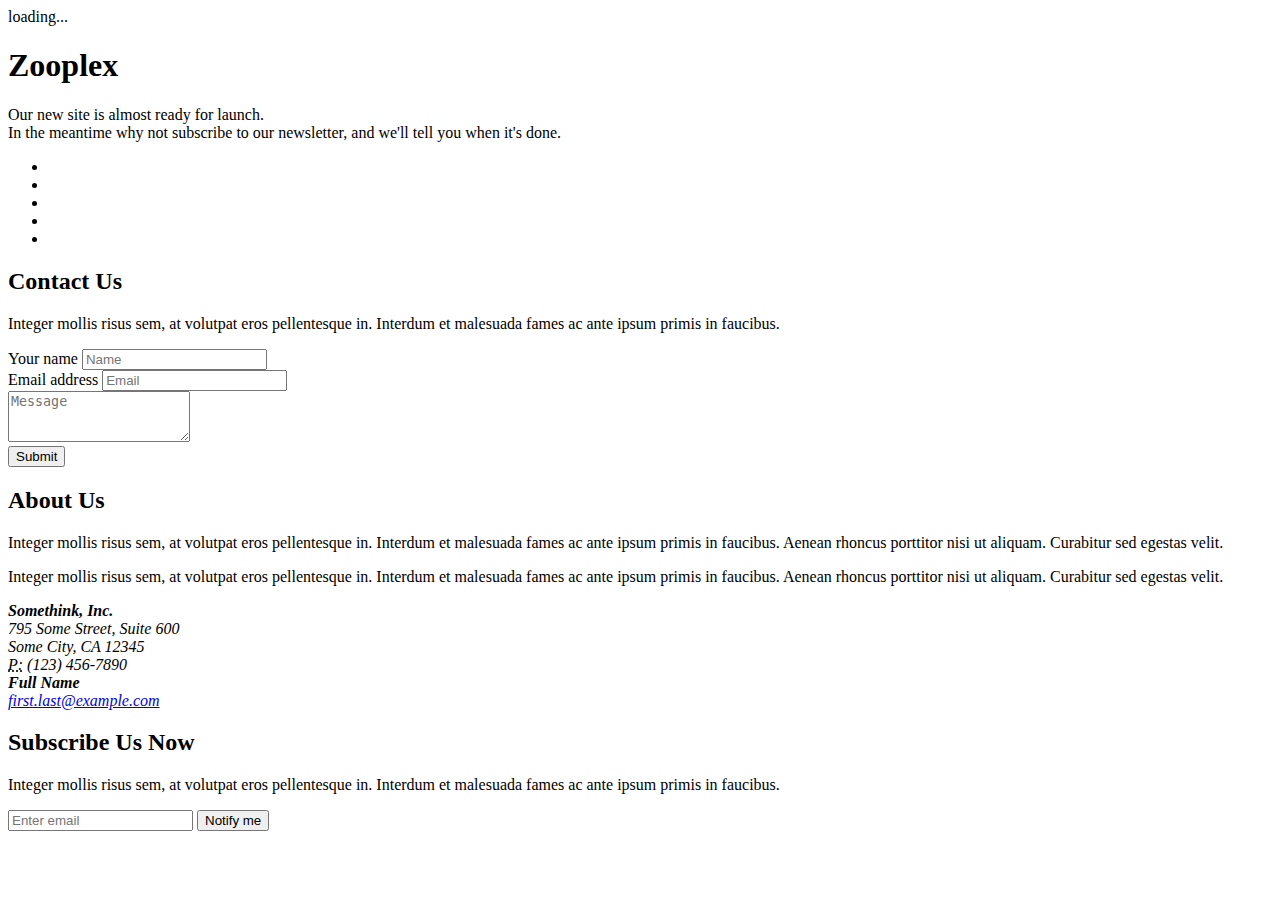
==== test.html @ eef7b9b7 "Create test.html" ====
<!DOCTYPE html>
<html lang="en">
<head>
    <meta charset="UTF-8">
    <meta name="viewport" content="width=device-width, initial-scale=1.0">
    <meta name="description" content="">
    <meta name="author" content="">

    <title>Zooplex - Coming Soon Template</title>

	<!-- Google Fonts -->
	<link href='http://fonts.googleapis.com/css?family=Lily+Script+One' rel='stylesheet' type='text/css'>
	<link href='http://fonts.googleapis.com/css?family=Roboto+Slab:400,700' rel='stylesheet' type='text/css'>

    <!-- CSS -->
    <!-- Bootstrap core CSS -->
    <link href="assets/css/bootstrap.min.css" rel="stylesheet" media="screen">
    <!-- Font Awesome CSS -->
    <link href="assets/css/font-awesome.min.css" rel="stylesheet" media="screen">
    <!-- Animate css -->
    <link href="assets/css/animate.css" rel="stylesheet" media="screen">
    <!-- Custom styles CSS -->
    <link href="assets/css/style.css" rel="stylesheet" media="screen">   
</head>
<body>

	<!-- Preloader -->
	<div id="preloader">
	    <div id="status">
	    	<div class="status-mes">loading...</div>
	    </div>
	</div>

	<div class="layout">
		<div class="container">
			<div class="main">
				<div class="overlay">

					<div class="title">
						<h1>Zooplex</h1>
					</div>

					<div class="slogan">
						Our new site is almost ready for launch.<br/>
						In the meantime why not subscribe to our newsletter, and we'll tell you when it's done.
					</div>

					<div class="more-links">
						<a href="#" data-modal="about" data-toggle="tooltip" data-placement="top" title="About Us"><i class="fa fa-info"></i></a>
						<a href="#" data-modal="contact" data-toggle="contact tooltip" data-placement="top" title="Contact Us"><i class="fa fa-envelope-o"></i></a>
						<a href="#" data-modal="subscribe" data-toggle="tooltip" data-placement="top" title="Subscribe Us Now"><i class="fa fa-rss"></i></a>
					</div>
					
					<!-- Your date here -->
					<div class="countdown-time animated bounceIn" data-date="2015-01-01 00:00:00" data-timer="900"></div>

					<div class="social">
						<ul class="list-inline">
							<li><a href="#" data-toggle="tooltip" data-placement="top" title="Facebook"><i class="fa fa-facebook"></i></a></li>
							<li><a href="#" data-toggle="tooltip" data-placement="top" title="Twitter"><i class="fa fa-twitter"></i></a></li>
							<li><a href="#" data-toggle="tooltip" data-placement="top" title="Linkedin"><i class="fa fa-linkedin"></i></a></li>
							<li><a href="#" data-toggle="tooltip" data-placement="top" title="Pinterest"><i class="fa fa-pinterest"></i></a></li>
							<li><a href="#" data-toggle="tooltip" data-placement="top" title="Google plus"><i class="fa fa-google-plus"></i></a></li>
						</ul>
					</div>

				</div><!-- /.overlay -->
			</div><!-- /.main -->
		</div><!-- /.container -->

		<div id="contact" class="new-modal">
			<div class="container">
				<div class="main">

					<div class="close">
						<a href="#" class="modal-close"><i class="fa fa-times"></i></a>
					</div>

					<div class="title">
						<h2>Contact Us</h2>
					</div>

					<div class="slogan">
						<p>Integer mollis risus sem, at volutpat eros pellentesque in. Interdum et malesuada fames ac ante ipsum primis in faucibus.</p>
					</div>

					<div class="forms">
						<form>
							<div class="form-group">
								<label class="sr-only" for="name">Your name</label>
								<input type="text" class="form-control" id="name" placeholder="Name" required="required">
							</div>
							<div class="form-group">
								<label class="sr-only" for="email">Email address</label>
								<input type="email" class="form-control" id="email" placeholder="Email" required="required">
							</div>
							<div class="form-group">
								<textarea class="form-control" id="message" placeholder="Message" rows="3" required="required"></textarea>
							</div>
							<button type="submit" class="btn btn-success">Submit</button>
						</form>
					</div>

				</div>
			</div>
		</div><!-- /#contact -->

		<div id="about" class="new-modal">
			<div class="container">
				<div class="main">

					<div class="close">
						<a href="#" class="modal-close"><i class="fa fa-times"></i></a>
					</div>

					<div class="title">
						<h2>About Us</h2>
					</div>

					<p>Integer mollis risus sem, at volutpat eros pellentesque in. Interdum et malesuada fames ac ante ipsum primis in faucibus. Aenean rhoncus porttitor nisi ut aliquam. Curabitur sed egestas velit.</p>
					<p>Integer mollis risus sem, at volutpat eros pellentesque in. Interdum et malesuada fames ac ante ipsum primis in faucibus. Aenean rhoncus porttitor nisi ut aliquam. Curabitur sed egestas velit.</p>	
					<div class="row">
						<div class="col-md-6">
							<address>
								<strong>Somethink, Inc.</strong><br>
								795 Some Street, Suite 600<br>
								Some City, CA 12345<br>
								<abbr title="Phone">P:</abbr> (123) 456-7890
							</address>
						</div>
						
						<div class="col-md-6">
							<address>
								<strong>Full Name</strong><br>
								<a href="mailto:#">first.last@example.com</a>
							</address>
						</div>
					</div>

				</div>
			</div>
		</div><!-- /#about -->

		<div id="subscribe" class="new-modal">
			<div class="container">
				<div class="main">

					<div class="close">
						<a href="#" class="modal-close"><i class="fa fa-times"></i></a>
					</div>

					<div class="title">
						<h2>Subscribe Us Now</h2>
					</div>

					<div class="slogan">
						<p>Integer mollis risus sem, at volutpat eros pellentesque in. Interdum et malesuada fames ac ante ipsum primis in faucibus.</p>
					</div>

					<div class="forms">
						<form>
							<div class="form-group">
								<input type="text" class="form-control" id="subscribe-email" placeholder="Enter email" required="required">
								<button class="btn btn-success" type="submit">Notify me</button> 
							</div>     	
						</form>
					</div>

				</div>
			</div>
		</div><!-- /#subscribe -->
	</div><!-- /.layout -->


   	<!-- Javascript files -->
   	<!-- jQuery -->
   	<script src="assets/js/jquery-1.11.0.min.js"></script>
   	<!-- Bootstrap JS -->
   	<script src="assets/js/bootstrap.min.js"></script> 
   	<!-- Count Down - Time Circles  -->
   	<script type="text/javascript" src="assets/js/TimeCircles.js"></script>
   	<!-- Vegas - Fullscreen Backgrounds and Slideshows -->
    <script src="assets/js/jquery.vegas.min.js"></script>
   	<!-- Custom scripts -->
   	<script type="text/javascript" src="assets/js/custom.js"></script>
</body>
</html>
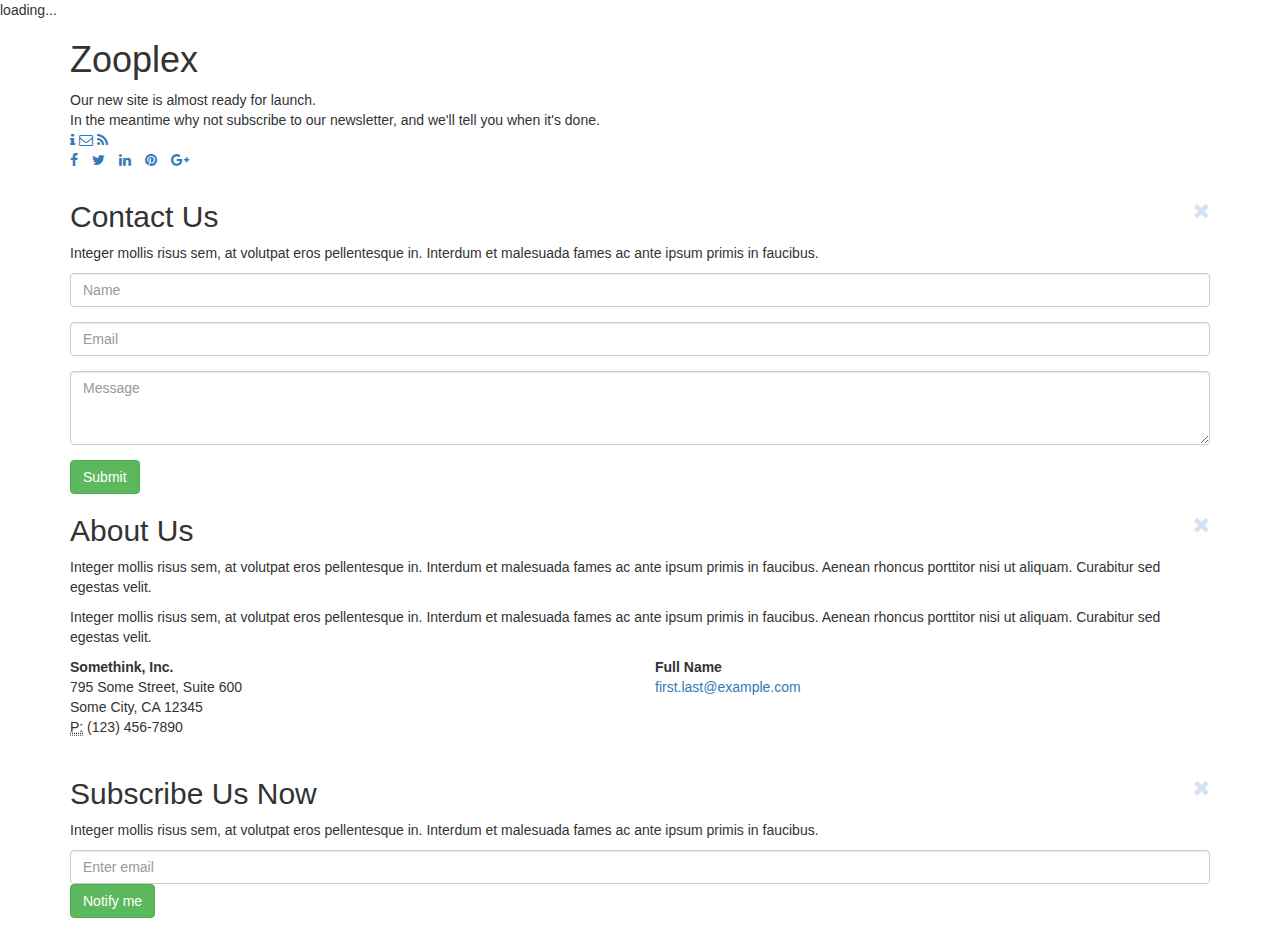
==== commit 7038f631: "Update test.html" ====
--- a/test.html
+++ b/test.html
@@ -14,9 +14,9 @@
 
     <!-- CSS -->
     <!-- Bootstrap core CSS -->
-    <link href="assets/css/bootstrap.min.css" rel="stylesheet" media="screen">
+    <link href="//netdna.bootstrapcdn.com/bootstrap/3.1.1/css/bootstrap.min.css" rel="stylesheet" media="screen">
     <!-- Font Awesome CSS -->
-    <link href="assets/css/font-awesome.min.css" rel="stylesheet" media="screen">
+    <link href="//netdna.bootstrapcdn.com/font-awesome/4.0.3/css/font-awesome.min.css" rel="stylesheet" media="screen">
     <!-- Animate css -->
     <link href="assets/css/animate.css" rel="stylesheet" media="screen">
     <!-- Custom styles CSS -->
@@ -174,9 +174,9 @@
 
    	<!-- Javascript files -->
    	<!-- jQuery -->
-   	<script src="assets/js/jquery-1.11.0.min.js"></script>
+   	<script src="//cdnjs.cloudflare.com/ajax/libs/jquery/1.11.0/jquery.min.js"></script>
    	<!-- Bootstrap JS -->
-   	<script src="assets/js/bootstrap.min.js"></script> 
+   	<script src="//netdna.bootstrapcdn.com/bootstrap/3.1.1/js/bootstrap.min.js"></script> 
    	<!-- Count Down - Time Circles  -->
    	<script type="text/javascript" src="assets/js/TimeCircles.js"></script>
    	<!-- Vegas - Fullscreen Backgrounds and Slideshows -->
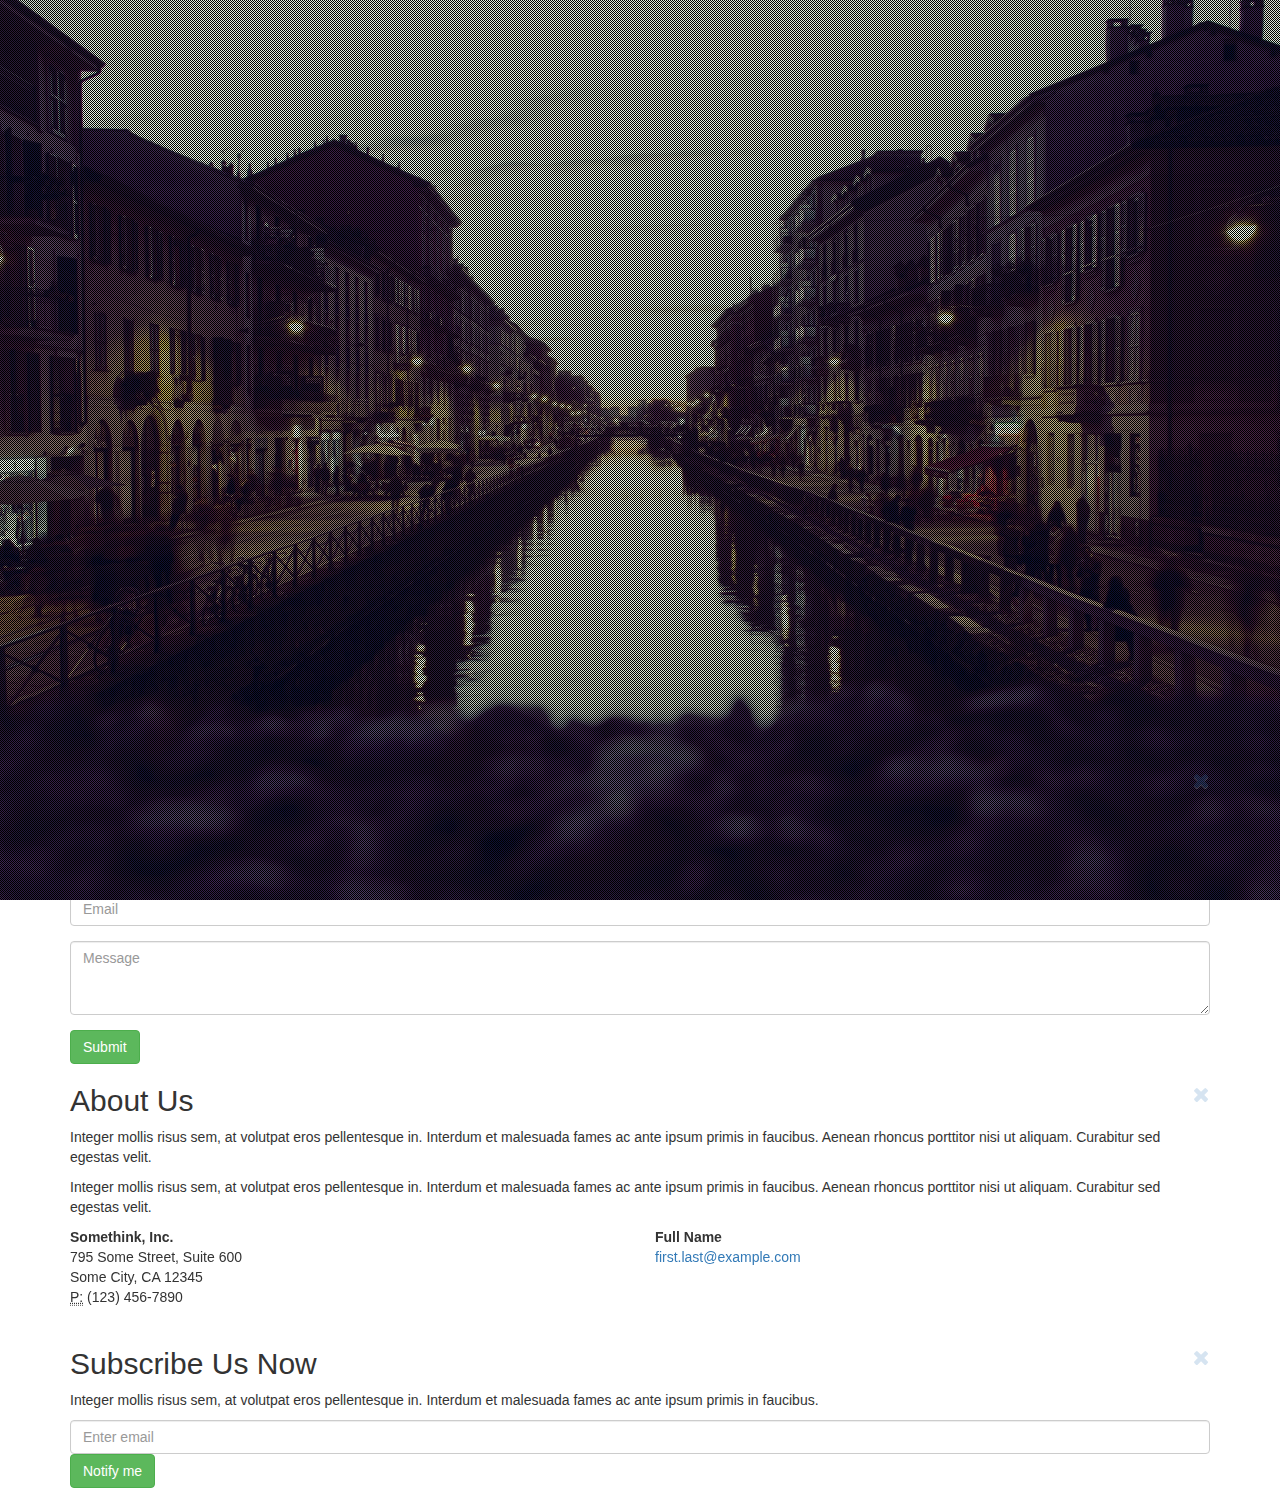
==== commit 17d32e0d: "Update test.html" ====
--- a/test.html
+++ b/test.html
@@ -6,7 +6,7 @@
     <meta name="description" content="">
     <meta name="author" content="">
 
-    <title>Zooplex - Coming Soon Template</title>
+    <title>Royal Bits - Coming Soon</title>
 
 	<!-- Google Fonts -->
 	<link href='http://fonts.googleapis.com/css?family=Lily+Script+One' rel='stylesheet' type='text/css'>
@@ -174,13 +174,13 @@
 
    	<!-- Javascript files -->
    	<!-- jQuery -->
-   	<script src="//cdnjs.cloudflare.com/ajax/libs/jquery/1.11.0/jquery.min.js"></script>
+   	<script type="text/javascript" src="//cdnjs.cloudflare.com/ajax/libs/jquery/1.11.0/jquery.min.js"></script>
    	<!-- Bootstrap JS -->
-   	<script src="//netdna.bootstrapcdn.com/bootstrap/3.1.1/js/bootstrap.min.js"></script> 
+   	<script type="text/javascript" src="//netdna.bootstrapcdn.com/bootstrap/3.1.1/js/bootstrap.min.js"></script> 
    	<!-- Count Down - Time Circles  -->
    	<script type="text/javascript" src="assets/js/TimeCircles.js"></script>
    	<!-- Vegas - Fullscreen Backgrounds and Slideshows -->
-    <script src="assets/js/jquery.vegas.min.js"></script>
+    	<script type="text/javascript" src="assets/js/jquery.vegas.min.js"></script>
    	<!-- Custom scripts -->
    	<script type="text/javascript" src="assets/js/custom.js"></script>
 </body>
--- a/assets/css/style.css
+++ b/assets/css/style.css
@@ -0,0 +1,2809 @@
+@charset "UTF-8";
+
+/*!
+Animate.css - http://daneden.me/animate
+Licensed under the MIT license
+
+Copyright (c) 2013 Daniel Eden
+
+Permission is hereby granted, free of charge, to any person obtaining a copy of this software and associated documentation files (the "Software"), to deal in the Software without restriction, including without limitation the rights to use, copy, modify, merge, publish, distribute, sublicense, and/or sell copies of the Software, and to permit persons to whom the Software is furnished to do so, subject to the following conditions:
+
+The above copyright notice and this permission notice shall be included in all copies or substantial portions of the Software.
+
+THE SOFTWARE IS PROVIDED "AS IS", WITHOUT WARRANTY OF ANY KIND, EXPRESS OR IMPLIED, INCLUDING BUT NOT LIMITED TO THE WARRANTIES OF MERCHANTABILITY, FITNESS FOR A PARTICULAR PURPOSE AND NONINFRINGEMENT. IN NO EVENT SHALL THE AUTHORS OR COPYRIGHT HOLDERS BE LIABLE FOR ANY CLAIM, DAMAGES OR OTHER LIABILITY, WHETHER IN AN ACTION OF CONTRACT, TORT OR OTHERWISE, ARISING FROM, OUT OF OR IN CONNECTION WITH THE SOFTWARE OR THE USE OR OTHER DEALINGS IN THE SOFTWARE.
+*/
+
+.animated {
+  -webkit-animation-duration: 1s;
+  animation-duration: 1s;
+  -webkit-animation-fill-mode: both;
+  animation-fill-mode: both;
+}
+
+.animated.hinge {
+  -webkit-animation-duration: 2s;
+  animation-duration: 2s;
+}
+
+@-webkit-keyframes bounce {
+  0%, 20%, 50%, 80%, 100% {
+    -webkit-transform: translateY(0);
+    transform: translateY(0);
+  }
+
+  40% {
+    -webkit-transform: translateY(-30px);
+    transform: translateY(-30px);
+  }
+
+  60% {
+    -webkit-transform: translateY(-15px);
+    transform: translateY(-15px);
+  }
+}
+
+@keyframes bounce {
+  0%, 20%, 50%, 80%, 100% {
+    -webkit-transform: translateY(0);
+    -ms-transform: translateY(0);
+    transform: translateY(0);
+  }
+
+  40% {
+    -webkit-transform: translateY(-30px);
+    -ms-transform: translateY(-30px);
+    transform: translateY(-30px);
+  }
+
+  60% {
+    -webkit-transform: translateY(-15px);
+    -ms-transform: translateY(-15px);
+    transform: translateY(-15px);
+  }
+}
+
+.bounce {
+  -webkit-animation-name: bounce;
+  animation-name: bounce;
+}
+
+@-webkit-keyframes flash {
+  0%, 50%, 100% {
+    opacity: 1;
+  }
+
+  25%, 75% {
+    opacity: 0;
+  }
+}
+
+@keyframes flash {
+  0%, 50%, 100% {
+    opacity: 1;
+  }
+
+  25%, 75% {
+    opacity: 0;
+  }
+}
+
+.flash {
+  -webkit-animation-name: flash;
+  animation-name: flash;
+}
+
+/* originally authored by Nick Pettit - https://github.com/nickpettit/glide */
+
+@-webkit-keyframes pulse {
+  0% {
+    -webkit-transform: scale(1);
+    transform: scale(1);
+  }
+
+  50% {
+    -webkit-transform: scale(1.1);
+    transform: scale(1.1);
+  }
+
+  100% {
+    -webkit-transform: scale(1);
+    transform: scale(1);
+  }
+}
+
+@keyframes pulse {
+  0% {
+    -webkit-transform: scale(1);
+    -ms-transform: scale(1);
+    transform: scale(1);
+  }
+
+  50% {
+    -webkit-transform: scale(1.1);
+    -ms-transform: scale(1.1);
+    transform: scale(1.1);
+  }
+
+  100% {
+    -webkit-transform: scale(1);
+    -ms-transform: scale(1);
+    transform: scale(1);
+  }
+}
+
+.pulse {
+  -webkit-animation-name: pulse;
+  animation-name: pulse;
+}
+
+@-webkit-keyframes rubberBand {
+  0% {
+    -webkit-transform: scale(1);
+    transform: scale(1);
+  }
+
+  30% {
+    -webkit-transform: scaleX(1.25) scaleY(0.75);
+    transform: scaleX(1.25) scaleY(0.75);
+  }
+
+  40% {
+    -webkit-transform: scaleX(0.75) scaleY(1.25);
+    transform: scaleX(0.75) scaleY(1.25);
+  }
+
+  60% {
+    -webkit-transform: scaleX(1.15) scaleY(0.85);
+    transform: scaleX(1.15) scaleY(0.85);
+  }
+
+  100% {
+    -webkit-transform: scale(1);
+    transform: scale(1);
+  }
+}
+
+@keyframes rubberBand {
+  0% {
+    -webkit-transform: scale(1);
+    -ms-transform: scale(1);
+    transform: scale(1);
+  }
+
+  30% {
+    -webkit-transform: scaleX(1.25) scaleY(0.75);
+    -ms-transform: scaleX(1.25) scaleY(0.75);
+    transform: scaleX(1.25) scaleY(0.75);
+  }
+
+  40% {
+    -webkit-transform: scaleX(0.75) scaleY(1.25);
+    -ms-transform: scaleX(0.75) scaleY(1.25);
+    transform: scaleX(0.75) scaleY(1.25);
+  }
+
+  60% {
+    -webkit-transform: scaleX(1.15) scaleY(0.85);
+    -ms-transform: scaleX(1.15) scaleY(0.85);
+    transform: scaleX(1.15) scaleY(0.85);
+  }
+
+  100% {
+    -webkit-transform: scale(1);
+    -ms-transform: scale(1);
+    transform: scale(1);
+  }
+}
+
+.rubberBand {
+  -webkit-animation-name: rubberBand;
+  animation-name: rubberBand;
+}
+
+@-webkit-keyframes shake {
+  0%, 100% {
+    -webkit-transform: translateX(0);
+    transform: translateX(0);
+  }
+
+  10%, 30%, 50%, 70%, 90% {
+    -webkit-transform: translateX(-10px);
+    transform: translateX(-10px);
+  }
+
+  20%, 40%, 60%, 80% {
+    -webkit-transform: translateX(10px);
+    transform: translateX(10px);
+  }
+}
+
+@keyframes shake {
+  0%, 100% {
+    -webkit-transform: translateX(0);
+    -ms-transform: translateX(0);
+    transform: translateX(0);
+  }
+
+  10%, 30%, 50%, 70%, 90% {
+    -webkit-transform: translateX(-10px);
+    -ms-transform: translateX(-10px);
+    transform: translateX(-10px);
+  }
+
+  20%, 40%, 60%, 80% {
+    -webkit-transform: translateX(10px);
+    -ms-transform: translateX(10px);
+    transform: translateX(10px);
+  }
+}
+
+.shake {
+  -webkit-animation-name: shake;
+  animation-name: shake;
+}
+
+@-webkit-keyframes swing {
+  20% {
+    -webkit-transform: rotate(15deg);
+    transform: rotate(15deg);
+  }
+
+  40% {
+    -webkit-transform: rotate(-10deg);
+    transform: rotate(-10deg);
+  }
+
+  60% {
+    -webkit-transform: rotate(5deg);
+    transform: rotate(5deg);
+  }
+
+  80% {
+    -webkit-transform: rotate(-5deg);
+    transform: rotate(-5deg);
+  }
+
+  100% {
+    -webkit-transform: rotate(0deg);
+    transform: rotate(0deg);
+  }
+}
+
+@keyframes swing {
+  20% {
+    -webkit-transform: rotate(15deg);
+    -ms-transform: rotate(15deg);
+    transform: rotate(15deg);
+  }
+
+  40% {
+    -webkit-transform: rotate(-10deg);
+    -ms-transform: rotate(-10deg);
+    transform: rotate(-10deg);
+  }
+
+  60% {
+    -webkit-transform: rotate(5deg);
+    -ms-transform: rotate(5deg);
+    transform: rotate(5deg);
+  }
+
+  80% {
+    -webkit-transform: rotate(-5deg);
+    -ms-transform: rotate(-5deg);
+    transform: rotate(-5deg);
+  }
+
+  100% {
+    -webkit-transform: rotate(0deg);
+    -ms-transform: rotate(0deg);
+    transform: rotate(0deg);
+  }
+}
+
+.swing {
+  -webkit-transform-origin: top center;
+  -ms-transform-origin: top center;
+  transform-origin: top center;
+  -webkit-animation-name: swing;
+  animation-name: swing;
+}
+
+@-webkit-keyframes tada {
+  0% {
+    -webkit-transform: scale(1);
+    transform: scale(1);
+  }
+
+  10%, 20% {
+    -webkit-transform: scale(0.9) rotate(-3deg);
+    transform: scale(0.9) rotate(-3deg);
+  }
+
+  30%, 50%, 70%, 90% {
+    -webkit-transform: scale(1.1) rotate(3deg);
+    transform: scale(1.1) rotate(3deg);
+  }
+
+  40%, 60%, 80% {
+    -webkit-transform: scale(1.1) rotate(-3deg);
+    transform: scale(1.1) rotate(-3deg);
+  }
+
+  100% {
+    -webkit-transform: scale(1) rotate(0);
+    transform: scale(1) rotate(0);
+  }
+}
+
+@keyframes tada {
+  0% {
+    -webkit-transform: scale(1);
+    -ms-transform: scale(1);
+    transform: scale(1);
+  }
+
+  10%, 20% {
+    -webkit-transform: scale(0.9) rotate(-3deg);
+    -ms-transform: scale(0.9) rotate(-3deg);
+    transform: scale(0.9) rotate(-3deg);
+  }
+
+  30%, 50%, 70%, 90% {
+    -webkit-transform: scale(1.1) rotate(3deg);
+    -ms-transform: scale(1.1) rotate(3deg);
+    transform: scale(1.1) rotate(3deg);
+  }
+
+  40%, 60%, 80% {
+    -webkit-transform: scale(1.1) rotate(-3deg);
+    -ms-transform: scale(1.1) rotate(-3deg);
+    transform: scale(1.1) rotate(-3deg);
+  }
+
+  100% {
+    -webkit-transform: scale(1) rotate(0);
+    -ms-transform: scale(1) rotate(0);
+    transform: scale(1) rotate(0);
+  }
+}
+
+.tada {
+  -webkit-animation-name: tada;
+  animation-name: tada;
+}
+
+/* originally authored by Nick Pettit - https://github.com/nickpettit/glide */
+
+@-webkit-keyframes wobble {
+  0% {
+    -webkit-transform: translateX(0%);
+    transform: translateX(0%);
+  }
+
+  15% {
+    -webkit-transform: translateX(-25%) rotate(-5deg);
+    transform: translateX(-25%) rotate(-5deg);
+  }
+
+  30% {
+    -webkit-transform: translateX(20%) rotate(3deg);
+    transform: translateX(20%) rotate(3deg);
+  }
+
+  45% {
+    -webkit-transform: translateX(-15%) rotate(-3deg);
+    transform: translateX(-15%) rotate(-3deg);
+  }
+
+  60% {
+    -webkit-transform: translateX(10%) rotate(2deg);
+    transform: translateX(10%) rotate(2deg);
+  }
+
+  75% {
+    -webkit-transform: translateX(-5%) rotate(-1deg);
+    transform: translateX(-5%) rotate(-1deg);
+  }
+
+  100% {
+    -webkit-transform: translateX(0%);
+    transform: translateX(0%);
+  }
+}
+
+@keyframes wobble {
+  0% {
+    -webkit-transform: translateX(0%);
+    -ms-transform: translateX(0%);
+    transform: translateX(0%);
+  }
+
+  15% {
+    -webkit-transform: translateX(-25%) rotate(-5deg);
+    -ms-transform: translateX(-25%) rotate(-5deg);
+    transform: translateX(-25%) rotate(-5deg);
+  }
+
+  30% {
+    -webkit-transform: translateX(20%) rotate(3deg);
+    -ms-transform: translateX(20%) rotate(3deg);
+    transform: translateX(20%) rotate(3deg);
+  }
+
+  45% {
+    -webkit-transform: translateX(-15%) rotate(-3deg);
+    -ms-transform: translateX(-15%) rotate(-3deg);
+    transform: translateX(-15%) rotate(-3deg);
+  }
+
+  60% {
+    -webkit-transform: translateX(10%) rotate(2deg);
+    -ms-transform: translateX(10%) rotate(2deg);
+    transform: translateX(10%) rotate(2deg);
+  }
+
+  75% {
+    -webkit-transform: translateX(-5%) rotate(-1deg);
+    -ms-transform: translateX(-5%) rotate(-1deg);
+    transform: translateX(-5%) rotate(-1deg);
+  }
+
+  100% {
+    -webkit-transform: translateX(0%);
+    -ms-transform: translateX(0%);
+    transform: translateX(0%);
+  }
+}
+
+.wobble {
+  -webkit-animation-name: wobble;
+  animation-name: wobble;
+}
+
+@-webkit-keyframes bounceIn {
+  0% {
+    opacity: 0;
+    -webkit-transform: scale(.3);
+    transform: scale(.3);
+  }
+
+  50% {
+    opacity: 1;
+    -webkit-transform: scale(1.05);
+    transform: scale(1.05);
+  }
+
+  70% {
+    -webkit-transform: scale(.9);
+    transform: scale(.9);
+  }
+
+  100% {
+    opacity: 1;
+    -webkit-transform: scale(1);
+    transform: scale(1);
+  }
+}
+
+@keyframes bounceIn {
+  0% {
+    opacity: 0;
+    -webkit-transform: scale(.3);
+    -ms-transform: scale(.3);
+    transform: scale(.3);
+  }
+
+  50% {
+    opacity: 1;
+    -webkit-transform: scale(1.05);
+    -ms-transform: scale(1.05);
+    transform: scale(1.05);
+  }
+
+  70% {
+    -webkit-transform: scale(.9);
+    -ms-transform: scale(.9);
+    transform: scale(.9);
+  }
+
+  100% {
+    opacity: 1;
+    -webkit-transform: scale(1);
+    -ms-transform: scale(1);
+    transform: scale(1);
+  }
+}
+
+.bounceIn {
+  -webkit-animation-name: bounceIn;
+  animation-name: bounceIn;
+}
+
+@-webkit-keyframes bounceInDown {
+  0% {
+    opacity: 0;
+    -webkit-transform: translateY(-2000px);
+    transform: translateY(-2000px);
+  }
+
+  60% {
+    opacity: 1;
+    -webkit-transform: translateY(30px);
+    transform: translateY(30px);
+  }
+
+  80% {
+    -webkit-transform: translateY(-10px);
+    transform: translateY(-10px);
+  }
+
+  100% {
+    -webkit-transform: translateY(0);
+    transform: translateY(0);
+  }
+}
+
+@keyframes bounceInDown {
+  0% {
+    opacity: 0;
+    -webkit-transform: translateY(-2000px);
+    -ms-transform: translateY(-2000px);
+    transform: translateY(-2000px);
+  }
+
+  60% {
+    opacity: 1;
+    -webkit-transform: translateY(30px);
+    -ms-transform: translateY(30px);
+    transform: translateY(30px);
+  }
+
+  80% {
+    -webkit-transform: translateY(-10px);
+    -ms-transform: translateY(-10px);
+    transform: translateY(-10px);
+  }
+
+  100% {
+    -webkit-transform: translateY(0);
+    -ms-transform: translateY(0);
+    transform: translateY(0);
+  }
+}
+
+.bounceInDown {
+  -webkit-animation-name: bounceInDown;
+  animation-name: bounceInDown;
+}
+
+@-webkit-keyframes bounceInLeft {
+  0% {
+    opacity: 0;
+    -webkit-transform: translateX(-2000px);
+    transform: translateX(-2000px);
+  }
+
+  60% {
+    opacity: 1;
+    -webkit-transform: translateX(30px);
+    transform: translateX(30px);
+  }
+
+  80% {
+    -webkit-transform: translateX(-10px);
+    transform: translateX(-10px);
+  }
+
+  100% {
+    -webkit-transform: translateX(0);
+    transform: translateX(0);
+  }
+}
+
+@keyframes bounceInLeft {
+  0% {
+    opacity: 0;
+    -webkit-transform: translateX(-2000px);
+    -ms-transform: translateX(-2000px);
+    transform: translateX(-2000px);
+  }
+
+  60% {
+    opacity: 1;
+    -webkit-transform: translateX(30px);
+    -ms-transform: translateX(30px);
+    transform: translateX(30px);
+  }
+
+  80% {
+    -webkit-transform: translateX(-10px);
+    -ms-transform: translateX(-10px);
+    transform: translateX(-10px);
+  }
+
+  100% {
+    -webkit-transform: translateX(0);
+    -ms-transform: translateX(0);
+    transform: translateX(0);
+  }
+}
+
+.bounceInLeft {
+  -webkit-animation-name: bounceInLeft;
+  animation-name: bounceInLeft;
+}
+
+@-webkit-keyframes bounceInRight {
+  0% {
+    opacity: 0;
+    -webkit-transform: translateX(2000px);
+    transform: translateX(2000px);
+  }
+
+  60% {
+    opacity: 1;
+    -webkit-transform: translateX(-30px);
+    transform: translateX(-30px);
+  }
+
+  80% {
+    -webkit-transform: translateX(10px);
+    transform: translateX(10px);
+  }
+
+  100% {
+    -webkit-transform: translateX(0);
+    transform: translateX(0);
+  }
+}
+
+@keyframes bounceInRight {
+  0% {
+    opacity: 0;
+    -webkit-transform: translateX(2000px);
+    -ms-transform: translateX(2000px);
+    transform: translateX(2000px);
+  }
+
+  60% {
+    opacity: 1;
+    -webkit-transform: translateX(-30px);
+    -ms-transform: translateX(-30px);
+    transform: translateX(-30px);
+  }
+
+  80% {
+    -webkit-transform: translateX(10px);
+    -ms-transform: translateX(10px);
+    transform: translateX(10px);
+  }
+
+  100% {
+    -webkit-transform: translateX(0);
+    -ms-transform: translateX(0);
+    transform: translateX(0);
+  }
+}
+
+.bounceInRight {
+  -webkit-animation-name: bounceInRight;
+  animation-name: bounceInRight;
+}
+
+@-webkit-keyframes bounceInUp {
+  0% {
+    opacity: 0;
+    -webkit-transform: translateY(2000px);
+    transform: translateY(2000px);
+  }
+
+  60% {
+    opacity: 1;
+    -webkit-transform: translateY(-30px);
+    transform: translateY(-30px);
+  }
+
+  80% {
+    -webkit-transform: translateY(10px);
+    transform: translateY(10px);
+  }
+
+  100% {
+    -webkit-transform: translateY(0);
+    transform: translateY(0);
+  }
+}
+
+@keyframes bounceInUp {
+  0% {
+    opacity: 0;
+    -webkit-transform: translateY(2000px);
+    -ms-transform: translateY(2000px);
+    transform: translateY(2000px);
+  }
+
+  60% {
+    opacity: 1;
+    -webkit-transform: translateY(-30px);
+    -ms-transform: translateY(-30px);
+    transform: translateY(-30px);
+  }
+
+  80% {
+    -webkit-transform: translateY(10px);
+    -ms-transform: translateY(10px);
+    transform: translateY(10px);
+  }
+
+  100% {
+    -webkit-transform: translateY(0);
+    -ms-transform: translateY(0);
+    transform: translateY(0);
+  }
+}
+
+.bounceInUp {
+  -webkit-animation-name: bounceInUp;
+  animation-name: bounceInUp;
+}
+
+@-webkit-keyframes bounceOut {
+  0% {
+    -webkit-transform: scale(1);
+    transform: scale(1);
+  }
+
+  25% {
+    -webkit-transform: scale(.95);
+    transform: scale(.95);
+  }
+
+  50% {
+    opacity: 1;
+    -webkit-transform: scale(1.1);
+    transform: scale(1.1);
+  }
+
+  100% {
+    opacity: 0;
+    -webkit-transform: scale(.3);
+    transform: scale(.3);
+  }
+}
+
+@keyframes bounceOut {
+  0% {
+    -webkit-transform: scale(1);
+    -ms-transform: scale(1);
+    transform: scale(1);
+  }
+
+  25% {
+    -webkit-transform: scale(.95);
+    -ms-transform: scale(.95);
+    transform: scale(.95);
+  }
+
+  50% {
+    opacity: 1;
+    -webkit-transform: scale(1.1);
+    -ms-transform: scale(1.1);
+    transform: scale(1.1);
+  }
+
+  100% {
+    opacity: 0;
+    -webkit-transform: scale(.3);
+    -ms-transform: scale(.3);
+    transform: scale(.3);
+  }
+}
+
+.bounceOut {
+  -webkit-animation-name: bounceOut;
+  animation-name: bounceOut;
+}
+
+@-webkit-keyframes bounceOutDown {
+  0% {
+    -webkit-transform: translateY(0);
+    transform: translateY(0);
+  }
+
+  20% {
+    opacity: 1;
+    -webkit-transform: translateY(-20px);
+    transform: translateY(-20px);
+  }
+
+  100% {
+    opacity: 0;
+    -webkit-transform: translateY(2000px);
+    transform: translateY(2000px);
+  }
+}
+
+@keyframes bounceOutDown {
+  0% {
+    -webkit-transform: translateY(0);
+    -ms-transform: translateY(0);
+    transform: translateY(0);
+  }
+
+  20% {
+    opacity: 1;
+    -webkit-transform: translateY(-20px);
+    -ms-transform: translateY(-20px);
+    transform: translateY(-20px);
+  }
+
+  100% {
+    opacity: 0;
+    -webkit-transform: translateY(2000px);
+    -ms-transform: translateY(2000px);
+    transform: translateY(2000px);
+  }
+}
+
+.bounceOutDown {
+  -webkit-animation-name: bounceOutDown;
+  animation-name: bounceOutDown;
+}
+
+@-webkit-keyframes bounceOutLeft {
+  0% {
+    -webkit-transform: translateX(0);
+    transform: translateX(0);
+  }
+
+  20% {
+    opacity: 1;
+    -webkit-transform: translateX(20px);
+    transform: translateX(20px);
+  }
+
+  100% {
+    opacity: 0;
+    -webkit-transform: translateX(-2000px);
+    transform: translateX(-2000px);
+  }
+}
+
+@keyframes bounceOutLeft {
+  0% {
+    -webkit-transform: translateX(0);
+    -ms-transform: translateX(0);
+    transform: translateX(0);
+  }
+
+  20% {
+    opacity: 1;
+    -webkit-transform: translateX(20px);
+    -ms-transform: translateX(20px);
+    transform: translateX(20px);
+  }
+
+  100% {
+    opacity: 0;
+    -webkit-transform: translateX(-2000px);
+    -ms-transform: translateX(-2000px);
+    transform: translateX(-2000px);
+  }
+}
+
+.bounceOutLeft {
+  -webkit-animation-name: bounceOutLeft;
+  animation-name: bounceOutLeft;
+}
+
+@-webkit-keyframes bounceOutRight {
+  0% {
+    -webkit-transform: translateX(0);
+    transform: translateX(0);
+  }
+
+  20% {
+    opacity: 1;
+    -webkit-transform: translateX(-20px);
+    transform: translateX(-20px);
+  }
+
+  100% {
+    opacity: 0;
+    -webkit-transform: translateX(2000px);
+    transform: translateX(2000px);
+  }
+}
+
+@keyframes bounceOutRight {
+  0% {
+    -webkit-transform: translateX(0);
+    -ms-transform: translateX(0);
+    transform: translateX(0);
+  }
+
+  20% {
+    opacity: 1;
+    -webkit-transform: translateX(-20px);
+    -ms-transform: translateX(-20px);
+    transform: translateX(-20px);
+  }
+
+  100% {
+    opacity: 0;
+    -webkit-transform: translateX(2000px);
+    -ms-transform: translateX(2000px);
+    transform: translateX(2000px);
+  }
+}
+
+.bounceOutRight {
+  -webkit-animation-name: bounceOutRight;
+  animation-name: bounceOutRight;
+}
+
+@-webkit-keyframes bounceOutUp {
+  0% {
+    -webkit-transform: translateY(0);
+    transform: translateY(0);
+  }
+
+  20% {
+    opacity: 1;
+    -webkit-transform: translateY(20px);
+    transform: translateY(20px);
+  }
+
+  100% {
+    opacity: 0;
+    -webkit-transform: translateY(-2000px);
+    transform: translateY(-2000px);
+  }
+}
+
+@keyframes bounceOutUp {
+  0% {
+    -webkit-transform: translateY(0);
+    -ms-transform: translateY(0);
+    transform: translateY(0);
+  }
+
+  20% {
+    opacity: 1;
+    -webkit-transform: translateY(20px);
+    -ms-transform: translateY(20px);
+    transform: translateY(20px);
+  }
+
+  100% {
+    opacity: 0;
+    -webkit-transform: translateY(-2000px);
+    -ms-transform: translateY(-2000px);
+    transform: translateY(-2000px);
+  }
+}
+
+.bounceOutUp {
+  -webkit-animation-name: bounceOutUp;
+  animation-name: bounceOutUp;
+}
+
+@-webkit-keyframes fadeIn {
+  0% {
+    opacity: 0;
+  }
+
+  100% {
+    opacity: 1;
+  }
+}
+
+@keyframes fadeIn {
+  0% {
+    opacity: 0;
+  }
+
+  100% {
+    opacity: 1;
+  }
+}
+
+.fadeIn {
+  -webkit-animation-name: fadeIn;
+  animation-name: fadeIn;
+}
+
+@-webkit-keyframes fadeInDown {
+  0% {
+    opacity: 0;
+    -webkit-transform: translateY(-20px);
+    transform: translateY(-20px);
+  }
+
+  100% {
+    opacity: 1;
+    -webkit-transform: translateY(0);
+    transform: translateY(0);
+  }
+}
+
+@keyframes fadeInDown {
+  0% {
+    opacity: 0;
+    -webkit-transform: translateY(-20px);
+    -ms-transform: translateY(-20px);
+    transform: translateY(-20px);
+  }
+
+  100% {
+    opacity: 1;
+    -webkit-transform: translateY(0);
+    -ms-transform: translateY(0);
+    transform: translateY(0);
+  }
+}
+
+.fadeInDown {
+  -webkit-animation-name: fadeInDown;
+  animation-name: fadeInDown;
+}
+
+@-webkit-keyframes fadeInDownBig {
+  0% {
+    opacity: 0;
+    -webkit-transform: translateY(-2000px);
+    transform: translateY(-2000px);
+  }
+
+  100% {
+    opacity: 1;
+    -webkit-transform: translateY(0);
+    transform: translateY(0);
+  }
+}
+
+@keyframes fadeInDownBig {
+  0% {
+    opacity: 0;
+    -webkit-transform: translateY(-2000px);
+    -ms-transform: translateY(-2000px);
+    transform: translateY(-2000px);
+  }
+
+  100% {
+    opacity: 1;
+    -webkit-transform: translateY(0);
+    -ms-transform: translateY(0);
+    transform: translateY(0);
+  }
+}
+
+.fadeInDownBig {
+  -webkit-animation-name: fadeInDownBig;
+  animation-name: fadeInDownBig;
+}
+
+@-webkit-keyframes fadeInLeft {
+  0% {
+    opacity: 0;
+    -webkit-transform: translateX(-20px);
+    transform: translateX(-20px);
+  }
+
+  100% {
+    opacity: 1;
+    -webkit-transform: translateX(0);
+    transform: translateX(0);
+  }
+}
+
+@keyframes fadeInLeft {
+  0% {
+    opacity: 0;
+    -webkit-transform: translateX(-20px);
+    -ms-transform: translateX(-20px);
+    transform: translateX(-20px);
+  }
+
+  100% {
+    opacity: 1;
+    -webkit-transform: translateX(0);
+    -ms-transform: translateX(0);
+    transform: translateX(0);
+  }
+}
+
+.fadeInLeft {
+  -webkit-animation-name: fadeInLeft;
+  animation-name: fadeInLeft;
+}
+
+@-webkit-keyframes fadeInLeftBig {
+  0% {
+    opacity: 0;
+    -webkit-transform: translateX(-2000px);
+    transform: translateX(-2000px);
+  }
+
+  100% {
+    opacity: 1;
+    -webkit-transform: translateX(0);
+    transform: translateX(0);
+  }
+}
+
+@keyframes fadeInLeftBig {
+  0% {
+    opacity: 0;
+    -webkit-transform: translateX(-2000px);
+    -ms-transform: translateX(-2000px);
+    transform: translateX(-2000px);
+  }
+
+  100% {
+    opacity: 1;
+    -webkit-transform: translateX(0);
+    -ms-transform: translateX(0);
+    transform: translateX(0);
+  }
+}
+
+.fadeInLeftBig {
+  -webkit-animation-name: fadeInLeftBig;
+  animation-name: fadeInLeftBig;
+}
+
+@-webkit-keyframes fadeInRight {
+  0% {
+    opacity: 0;
+    -webkit-transform: translateX(20px);
+    transform: translateX(20px);
+  }
+
+  100% {
+    opacity: 1;
+    -webkit-transform: translateX(0);
+    transform: translateX(0);
+  }
+}
+
+@keyframes fadeInRight {
+  0% {
+    opacity: 0;
+    -webkit-transform: translateX(20px);
+    -ms-transform: translateX(20px);
+    transform: translateX(20px);
+  }
+
+  100% {
+    opacity: 1;
+    -webkit-transform: translateX(0);
+    -ms-transform: translateX(0);
+    transform: translateX(0);
+  }
+}
+
+.fadeInRight {
+  -webkit-animation-name: fadeInRight;
+  animation-name: fadeInRight;
+}
+
+@-webkit-keyframes fadeInRightBig {
+  0% {
+    opacity: 0;
+    -webkit-transform: translateX(2000px);
+    transform: translateX(2000px);
+  }
+
+  100% {
+    opacity: 1;
+    -webkit-transform: translateX(0);
+    transform: translateX(0);
+  }
+}
+
+@keyframes fadeInRightBig {
+  0% {
+    opacity: 0;
+    -webkit-transform: translateX(2000px);
+    -ms-transform: translateX(2000px);
+    transform: translateX(2000px);
+  }
+
+  100% {
+    opacity: 1;
+    -webkit-transform: translateX(0);
+    -ms-transform: translateX(0);
+    transform: translateX(0);
+  }
+}
+
+.fadeInRightBig {
+  -webkit-animation-name: fadeInRightBig;
+  animation-name: fadeInRightBig;
+}
+
+@-webkit-keyframes fadeInUp {
+  0% {
+    opacity: 0;
+    -webkit-transform: translateY(20px);
+    transform: translateY(20px);
+  }
+
+  100% {
+    opacity: 1;
+    -webkit-transform: translateY(0);
+    transform: translateY(0);
+  }
+}
+
+@keyframes fadeInUp {
+  0% {
+    opacity: 0;
+    -webkit-transform: translateY(20px);
+    -ms-transform: translateY(20px);
+    transform: translateY(20px);
+  }
+
+  100% {
+    opacity: 1;
+    -webkit-transform: translateY(0);
+    -ms-transform: translateY(0);
+    transform: translateY(0);
+  }
+}
+
+.fadeInUp {
+  -webkit-animation-name: fadeInUp;
+  animation-name: fadeInUp;
+}
+
+@-webkit-keyframes fadeInUpBig {
+  0% {
+    opacity: 0;
+    -webkit-transform: translateY(2000px);
+    transform: translateY(2000px);
+  }
+
+  100% {
+    opacity: 1;
+    -webkit-transform: translateY(0);
+    transform: translateY(0);
+  }
+}
+
+@keyframes fadeInUpBig {
+  0% {
+    opacity: 0;
+    -webkit-transform: translateY(2000px);
+    -ms-transform: translateY(2000px);
+    transform: translateY(2000px);
+  }
+
+  100% {
+    opacity: 1;
+    -webkit-transform: translateY(0);
+    -ms-transform: translateY(0);
+    transform: translateY(0);
+  }
+}
+
+.fadeInUpBig {
+  -webkit-animation-name: fadeInUpBig;
+  animation-name: fadeInUpBig;
+}
+
+@-webkit-keyframes fadeOut {
+  0% {
+    opacity: 1;
+  }
+
+  100% {
+    opacity: 0;
+  }
+}
+
+@keyframes fadeOut {
+  0% {
+    opacity: 1;
+  }
+
+  100% {
+    opacity: 0;
+  }
+}
+
+.fadeOut {
+  -webkit-animation-name: fadeOut;
+  animation-name: fadeOut;
+}
+
+@-webkit-keyframes fadeOutDown {
+  0% {
+    opacity: 1;
+    -webkit-transform: translateY(0);
+    transform: translateY(0);
+  }
+
+  100% {
+    opacity: 0;
+    -webkit-transform: translateY(20px);
+    transform: translateY(20px);
+  }
+}
+
+@keyframes fadeOutDown {
+  0% {
+    opacity: 1;
+    -webkit-transform: translateY(0);
+    -ms-transform: translateY(0);
+    transform: translateY(0);
+  }
+
+  100% {
+    opacity: 0;
+    -webkit-transform: translateY(20px);
+    -ms-transform: translateY(20px);
+    transform: translateY(20px);
+  }
+}
+
+.fadeOutDown {
+  -webkit-animation-name: fadeOutDown;
+  animation-name: fadeOutDown;
+}
+
+@-webkit-keyframes fadeOutDownBig {
+  0% {
+    opacity: 1;
+    -webkit-transform: translateY(0);
+    transform: translateY(0);
+  }
+
+  100% {
+    opacity: 0;
+    -webkit-transform: translateY(2000px);
+    transform: translateY(2000px);
+  }
+}
+
+@keyframes fadeOutDownBig {
+  0% {
+    opacity: 1;
+    -webkit-transform: translateY(0);
+    -ms-transform: translateY(0);
+    transform: translateY(0);
+  }
+
+  100% {
+    opacity: 0;
+    -webkit-transform: translateY(2000px);
+    -ms-transform: translateY(2000px);
+    transform: translateY(2000px);
+  }
+}
+
+.fadeOutDownBig {
+  -webkit-animation-name: fadeOutDownBig;
+  animation-name: fadeOutDownBig;
+}
+
+@-webkit-keyframes fadeOutLeft {
+  0% {
+    opacity: 1;
+    -webkit-transform: translateX(0);
+    transform: translateX(0);
+  }
+
+  100% {
+    opacity: 0;
+    -webkit-transform: translateX(-20px);
+    transform: translateX(-20px);
+  }
+}
+
+@keyframes fadeOutLeft {
+  0% {
+    opacity: 1;
+    -webkit-transform: translateX(0);
+    -ms-transform: translateX(0);
+    transform: translateX(0);
+  }
+
+  100% {
+    opacity: 0;
+    -webkit-transform: translateX(-20px);
+    -ms-transform: translateX(-20px);
+    transform: translateX(-20px);
+  }
+}
+
+.fadeOutLeft {
+  -webkit-animation-name: fadeOutLeft;
+  animation-name: fadeOutLeft;
+}
+
+@-webkit-keyframes fadeOutLeftBig {
+  0% {
+    opacity: 1;
+    -webkit-transform: translateX(0);
+    transform: translateX(0);
+  }
+
+  100% {
+    opacity: 0;
+    -webkit-transform: translateX(-2000px);
+    transform: translateX(-2000px);
+  }
+}
+
+@keyframes fadeOutLeftBig {
+  0% {
+    opacity: 1;
+    -webkit-transform: translateX(0);
+    -ms-transform: translateX(0);
+    transform: translateX(0);
+  }
+
+  100% {
+    opacity: 0;
+    -webkit-transform: translateX(-2000px);
+    -ms-transform: translateX(-2000px);
+    transform: translateX(-2000px);
+  }
+}
+
+.fadeOutLeftBig {
+  -webkit-animation-name: fadeOutLeftBig;
+  animation-name: fadeOutLeftBig;
+}
+
+@-webkit-keyframes fadeOutRight {
+  0% {
+    opacity: 1;
+    -webkit-transform: translateX(0);
+    transform: translateX(0);
+  }
+
+  100% {
+    opacity: 0;
+    -webkit-transform: translateX(20px);
+    transform: translateX(20px);
+  }
+}
+
+@keyframes fadeOutRight {
+  0% {
+    opacity: 1;
+    -webkit-transform: translateX(0);
+    -ms-transform: translateX(0);
+    transform: translateX(0);
+  }
+
+  100% {
+    opacity: 0;
+    -webkit-transform: translateX(20px);
+    -ms-transform: translateX(20px);
+    transform: translateX(20px);
+  }
+}
+
+.fadeOutRight {
+  -webkit-animation-name: fadeOutRight;
+  animation-name: fadeOutRight;
+}
+
+@-webkit-keyframes fadeOutRightBig {
+  0% {
+    opacity: 1;
+    -webkit-transform: translateX(0);
+    transform: translateX(0);
+  }
+
+  100% {
+    opacity: 0;
+    -webkit-transform: translateX(2000px);
+    transform: translateX(2000px);
+  }
+}
+
+@keyframes fadeOutRightBig {
+  0% {
+    opacity: 1;
+    -webkit-transform: translateX(0);
+    -ms-transform: translateX(0);
+    transform: translateX(0);
+  }
+
+  100% {
+    opacity: 0;
+    -webkit-transform: translateX(2000px);
+    -ms-transform: translateX(2000px);
+    transform: translateX(2000px);
+  }
+}
+
+.fadeOutRightBig {
+  -webkit-animation-name: fadeOutRightBig;
+  animation-name: fadeOutRightBig;
+}
+
+@-webkit-keyframes fadeOutUp {
+  0% {
+    opacity: 1;
+    -webkit-transform: translateY(0);
+    transform: translateY(0);
+  }
+
+  100% {
+    opacity: 0;
+    -webkit-transform: translateY(-20px);
+    transform: translateY(-20px);
+  }
+}
+
+@keyframes fadeOutUp {
+  0% {
+    opacity: 1;
+    -webkit-transform: translateY(0);
+    -ms-transform: translateY(0);
+    transform: translateY(0);
+  }
+
+  100% {
+    opacity: 0;
+    -webkit-transform: translateY(-20px);
+    -ms-transform: translateY(-20px);
+    transform: translateY(-20px);
+  }
+}
+
+.fadeOutUp {
+  -webkit-animation-name: fadeOutUp;
+  animation-name: fadeOutUp;
+}
+
+@-webkit-keyframes fadeOutUpBig {
+  0% {
+    opacity: 1;
+    -webkit-transform: translateY(0);
+    transform: translateY(0);
+  }
+
+  100% {
+    opacity: 0;
+    -webkit-transform: translateY(-2000px);
+    transform: translateY(-2000px);
+  }
+}
+
+@keyframes fadeOutUpBig {
+  0% {
+    opacity: 1;
+    -webkit-transform: translateY(0);
+    -ms-transform: translateY(0);
+    transform: translateY(0);
+  }
+
+  100% {
+    opacity: 0;
+    -webkit-transform: translateY(-2000px);
+    -ms-transform: translateY(-2000px);
+    transform: translateY(-2000px);
+  }
+}
+
+.fadeOutUpBig {
+  -webkit-animation-name: fadeOutUpBig;
+  animation-name: fadeOutUpBig;
+}
+
+@-webkit-keyframes flip {
+  0% {
+    -webkit-transform: perspective(400px) translateZ(0) rotateY(0) scale(1);
+    transform: perspective(400px) translateZ(0) rotateY(0) scale(1);
+    -webkit-animation-timing-function: ease-out;
+    animation-timing-function: ease-out;
+  }
+
+  40% {
+    -webkit-transform: perspective(400px) translateZ(150px) rotateY(170deg) scale(1);
+    transform: perspective(400px) translateZ(150px) rotateY(170deg) scale(1);
+    -webkit-animation-timing-function: ease-out;
+    animation-timing-function: ease-out;
+  }
+
+  50% {
+    -webkit-transform: perspective(400px) translateZ(150px) rotateY(190deg) scale(1);
+    transform: perspective(400px) translateZ(150px) rotateY(190deg) scale(1);
+    -webkit-animation-timing-function: ease-in;
+    animation-timing-function: ease-in;
+  }
+
+  80% {
+    -webkit-transform: perspective(400px) translateZ(0) rotateY(360deg) scale(.95);
+    transform: perspective(400px) translateZ(0) rotateY(360deg) scale(.95);
+    -webkit-animation-timing-function: ease-in;
+    animation-timing-function: ease-in;
+  }
+
+  100% {
+    -webkit-transform: perspective(400px) translateZ(0) rotateY(360deg) scale(1);
+    transform: perspective(400px) translateZ(0) rotateY(360deg) scale(1);
+    -webkit-animation-timing-function: ease-in;
+    animation-timing-function: ease-in;
+  }
+}
+
+@keyframes flip {
+  0% {
+    -webkit-transform: perspective(400px) translateZ(0) rotateY(0) scale(1);
+    -ms-transform: perspective(400px) translateZ(0) rotateY(0) scale(1);
+    transform: perspective(400px) translateZ(0) rotateY(0) scale(1);
+    -webkit-animation-timing-function: ease-out;
+    animation-timing-function: ease-out;
+  }
+
+  40% {
+    -webkit-transform: perspective(400px) translateZ(150px) rotateY(170deg) scale(1);
+    -ms-transform: perspective(400px) translateZ(150px) rotateY(170deg) scale(1);
+    transform: perspective(400px) translateZ(150px) rotateY(170deg) scale(1);
+    -webkit-animation-timing-function: ease-out;
+    animation-timing-function: ease-out;
+  }
+
+  50% {
+    -webkit-transform: perspective(400px) translateZ(150px) rotateY(190deg) scale(1);
+    -ms-transform: perspective(400px) translateZ(150px) rotateY(190deg) scale(1);
+    transform: perspective(400px) translateZ(150px) rotateY(190deg) scale(1);
+    -webkit-animation-timing-function: ease-in;
+    animation-timing-function: ease-in;
+  }
+
+  80% {
+    -webkit-transform: perspective(400px) translateZ(0) rotateY(360deg) scale(.95);
+    -ms-transform: perspective(400px) translateZ(0) rotateY(360deg) scale(.95);
+    transform: perspective(400px) translateZ(0) rotateY(360deg) scale(.95);
+    -webkit-animation-timing-function: ease-in;
+    animation-timing-function: ease-in;
+  }
+
+  100% {
+    -webkit-transform: perspective(400px) translateZ(0) rotateY(360deg) scale(1);
+    -ms-transform: perspective(400px) translateZ(0) rotateY(360deg) scale(1);
+    transform: perspective(400px) translateZ(0) rotateY(360deg) scale(1);
+    -webkit-animation-timing-function: ease-in;
+    animation-timing-function: ease-in;
+  }
+}
+
+.animated.flip {
+  -webkit-backface-visibility: visible;
+  -ms-backface-visibility: visible;
+  backface-visibility: visible;
+  -webkit-animation-name: flip;
+  animation-name: flip;
+}
+
+@-webkit-keyframes flipInX {
+  0% {
+    -webkit-transform: perspective(400px) rotateX(90deg);
+    transform: perspective(400px) rotateX(90deg);
+    opacity: 0;
+  }
+
+  40% {
+    -webkit-transform: perspective(400px) rotateX(-10deg);
+    transform: perspective(400px) rotateX(-10deg);
+  }
+
+  70% {
+    -webkit-transform: perspective(400px) rotateX(10deg);
+    transform: perspective(400px) rotateX(10deg);
+  }
+
+  100% {
+    -webkit-transform: perspective(400px) rotateX(0deg);
+    transform: perspective(400px) rotateX(0deg);
+    opacity: 1;
+  }
+}
+
+@keyframes flipInX {
+  0% {
+    -webkit-transform: perspective(400px) rotateX(90deg);
+    -ms-transform: perspective(400px) rotateX(90deg);
+    transform: perspective(400px) rotateX(90deg);
+    opacity: 0;
+  }
+
+  40% {
+    -webkit-transform: perspective(400px) rotateX(-10deg);
+    -ms-transform: perspective(400px) rotateX(-10deg);
+    transform: perspective(400px) rotateX(-10deg);
+  }
+
+  70% {
+    -webkit-transform: perspective(400px) rotateX(10deg);
+    -ms-transform: perspective(400px) rotateX(10deg);
+    transform: perspective(400px) rotateX(10deg);
+  }
+
+  100% {
+    -webkit-transform: perspective(400px) rotateX(0deg);
+    -ms-transform: perspective(400px) rotateX(0deg);
+    transform: perspective(400px) rotateX(0deg);
+    opacity: 1;
+  }
+}
+
+.flipInX {
+  -webkit-backface-visibility: visible !important;
+  -ms-backface-visibility: visible !important;
+  backface-visibility: visible !important;
+  -webkit-animation-name: flipInX;
+  animation-name: flipInX;
+}
+
+@-webkit-keyframes flipInY {
+  0% {
+    -webkit-transform: perspective(400px) rotateY(90deg);
+    transform: perspective(400px) rotateY(90deg);
+    opacity: 0;
+  }
+
+  40% {
+    -webkit-transform: perspective(400px) rotateY(-10deg);
+    transform: perspective(400px) rotateY(-10deg);
+  }
+
+  70% {
+    -webkit-transform: perspective(400px) rotateY(10deg);
+    transform: perspective(400px) rotateY(10deg);
+  }
+
+  100% {
+    -webkit-transform: perspective(400px) rotateY(0deg);
+    transform: perspective(400px) rotateY(0deg);
+    opacity: 1;
+  }
+}
+
+@keyframes flipInY {
+  0% {
+    -webkit-transform: perspective(400px) rotateY(90deg);
+    -ms-transform: perspective(400px) rotateY(90deg);
+    transform: perspective(400px) rotateY(90deg);
+    opacity: 0;
+  }
+
+  40% {
+    -webkit-transform: perspective(400px) rotateY(-10deg);
+    -ms-transform: perspective(400px) rotateY(-10deg);
+    transform: perspective(400px) rotateY(-10deg);
+  }
+
+  70% {
+    -webkit-transform: perspective(400px) rotateY(10deg);
+    -ms-transform: perspective(400px) rotateY(10deg);
+    transform: perspective(400px) rotateY(10deg);
+  }
+
+  100% {
+    -webkit-transform: perspective(400px) rotateY(0deg);
+    -ms-transform: perspective(400px) rotateY(0deg);
+    transform: perspective(400px) rotateY(0deg);
+    opacity: 1;
+  }
+}
+
+.flipInY {
+  -webkit-backface-visibility: visible !important;
+  -ms-backface-visibility: visible !important;
+  backface-visibility: visible !important;
+  -webkit-animation-name: flipInY;
+  animation-name: flipInY;
+}
+
+@-webkit-keyframes flipOutX {
+  0% {
+    -webkit-transform: perspective(400px) rotateX(0deg);
+    transform: perspective(400px) rotateX(0deg);
+    opacity: 1;
+  }
+
+  100% {
+    -webkit-transform: perspective(400px) rotateX(90deg);
+    transform: perspective(400px) rotateX(90deg);
+    opacity: 0;
+  }
+}
+
+@keyframes flipOutX {
+  0% {
+    -webkit-transform: perspective(400px) rotateX(0deg);
+    -ms-transform: perspective(400px) rotateX(0deg);
+    transform: perspective(400px) rotateX(0deg);
+    opacity: 1;
+  }
+
+  100% {
+    -webkit-transform: perspective(400px) rotateX(90deg);
+    -ms-transform: perspective(400px) rotateX(90deg);
+    transform: perspective(400px) rotateX(90deg);
+    opacity: 0;
+  }
+}
+
+.flipOutX {
+  -webkit-animation-name: flipOutX;
+  animation-name: flipOutX;
+  -webkit-backface-visibility: visible !important;
+  -ms-backface-visibility: visible !important;
+  backface-visibility: visible !important;
+}
+
+@-webkit-keyframes flipOutY {
+  0% {
+    -webkit-transform: perspective(400px) rotateY(0deg);
+    transform: perspective(400px) rotateY(0deg);
+    opacity: 1;
+  }
+
+  100% {
+    -webkit-transform: perspective(400px) rotateY(90deg);
+    transform: perspective(400px) rotateY(90deg);
+    opacity: 0;
+  }
+}
+
+@keyframes flipOutY {
+  0% {
+    -webkit-transform: perspective(400px) rotateY(0deg);
+    -ms-transform: perspective(400px) rotateY(0deg);
+    transform: perspective(400px) rotateY(0deg);
+    opacity: 1;
+  }
+
+  100% {
+    -webkit-transform: perspective(400px) rotateY(90deg);
+    -ms-transform: perspective(400px) rotateY(90deg);
+    transform: perspective(400px) rotateY(90deg);
+    opacity: 0;
+  }
+}
+
+.flipOutY {
+  -webkit-backface-visibility: visible !important;
+  -ms-backface-visibility: visible !important;
+  backface-visibility: visible !important;
+  -webkit-animation-name: flipOutY;
+  animation-name: flipOutY;
+}
+
+@-webkit-keyframes lightSpeedIn {
+  0% {
+    -webkit-transform: translateX(100%) skewX(-30deg);
+    transform: translateX(100%) skewX(-30deg);
+    opacity: 0;
+  }
+
+  60% {
+    -webkit-transform: translateX(-20%) skewX(30deg);
+    transform: translateX(-20%) skewX(30deg);
+    opacity: 1;
+  }
+
+  80% {
+    -webkit-transform: translateX(0%) skewX(-15deg);
+    transform: translateX(0%) skewX(-15deg);
+    opacity: 1;
+  }
+
+  100% {
+    -webkit-transform: translateX(0%) skewX(0deg);
+    transform: translateX(0%) skewX(0deg);
+    opacity: 1;
+  }
+}
+
+@keyframes lightSpeedIn {
+  0% {
+    -webkit-transform: translateX(100%) skewX(-30deg);
+    -ms-transform: translateX(100%) skewX(-30deg);
+    transform: translateX(100%) skewX(-30deg);
+    opacity: 0;
+  }
+
+  60% {
+    -webkit-transform: translateX(-20%) skewX(30deg);
+    -ms-transform: translateX(-20%) skewX(30deg);
+    transform: translateX(-20%) skewX(30deg);
+    opacity: 1;
+  }
+
+  80% {
+    -webkit-transform: translateX(0%) skewX(-15deg);
+    -ms-transform: translateX(0%) skewX(-15deg);
+    transform: translateX(0%) skewX(-15deg);
+    opacity: 1;
+  }
+
+  100% {
+    -webkit-transform: translateX(0%) skewX(0deg);
+    -ms-transform: translateX(0%) skewX(0deg);
+    transform: translateX(0%) skewX(0deg);
+    opacity: 1;
+  }
+}
+
+.lightSpeedIn {
+  -webkit-animation-name: lightSpeedIn;
+  animation-name: lightSpeedIn;
+  -webkit-animation-timing-function: ease-out;
+  animation-timing-function: ease-out;
+}
+
+@-webkit-keyframes lightSpeedOut {
+  0% {
+    -webkit-transform: translateX(0%) skewX(0deg);
+    transform: translateX(0%) skewX(0deg);
+    opacity: 1;
+  }
+
+  100% {
+    -webkit-transform: translateX(100%) skewX(-30deg);
+    transform: translateX(100%) skewX(-30deg);
+    opacity: 0;
+  }
+}
+
+@keyframes lightSpeedOut {
+  0% {
+    -webkit-transform: translateX(0%) skewX(0deg);
+    -ms-transform: translateX(0%) skewX(0deg);
+    transform: translateX(0%) skewX(0deg);
+    opacity: 1;
+  }
+
+  100% {
+    -webkit-transform: translateX(100%) skewX(-30deg);
+    -ms-transform: translateX(100%) skewX(-30deg);
+    transform: translateX(100%) skewX(-30deg);
+    opacity: 0;
+  }
+}
+
+.lightSpeedOut {
+  -webkit-animation-name: lightSpeedOut;
+  animation-name: lightSpeedOut;
+  -webkit-animation-timing-function: ease-in;
+  animation-timing-function: ease-in;
+}
+
+@-webkit-keyframes rotateIn {
+  0% {
+    -webkit-transform-origin: center center;
+    transform-origin: center center;
+    -webkit-transform: rotate(-200deg);
+    transform: rotate(-200deg);
+    opacity: 0;
+  }
+
+  100% {
+    -webkit-transform-origin: center center;
+    transform-origin: center center;
+    -webkit-transform: rotate(0);
+    transform: rotate(0);
+    opacity: 1;
+  }
+}
+
+@keyframes rotateIn {
+  0% {
+    -webkit-transform-origin: center center;
+    -ms-transform-origin: center center;
+    transform-origin: center center;
+    -webkit-transform: rotate(-200deg);
+    -ms-transform: rotate(-200deg);
+    transform: rotate(-200deg);
+    opacity: 0;
+  }
+
+  100% {
+    -webkit-transform-origin: center center;
+    -ms-transform-origin: center center;
+    transform-origin: center center;
+    -webkit-transform: rotate(0);
+    -ms-transform: rotate(0);
+    transform: rotate(0);
+    opacity: 1;
+  }
+}
+
+.rotateIn {
+  -webkit-animation-name: rotateIn;
+  animation-name: rotateIn;
+}
+
+@-webkit-keyframes rotateInDownLeft {
+  0% {
+    -webkit-transform-origin: left bottom;
+    transform-origin: left bottom;
+    -webkit-transform: rotate(-90deg);
+    transform: rotate(-90deg);
+    opacity: 0;
+  }
+
+  100% {
+    -webkit-transform-origin: left bottom;
+    transform-origin: left bottom;
+    -webkit-transform: rotate(0);
+    transform: rotate(0);
+    opacity: 1;
+  }
+}
+
+@keyframes rotateInDownLeft {
+  0% {
+    -webkit-transform-origin: left bottom;
+    -ms-transform-origin: left bottom;
+    transform-origin: left bottom;
+    -webkit-transform: rotate(-90deg);
+    -ms-transform: rotate(-90deg);
+    transform: rotate(-90deg);
+    opacity: 0;
+  }
+
+  100% {
+    -webkit-transform-origin: left bottom;
+    -ms-transform-origin: left bottom;
+    transform-origin: left bottom;
+    -webkit-transform: rotate(0);
+    -ms-transform: rotate(0);
+    transform: rotate(0);
+    opacity: 1;
+  }
+}
+
+.rotateInDownLeft {
+  -webkit-animation-name: rotateInDownLeft;
+  animation-name: rotateInDownLeft;
+}
+
+@-webkit-keyframes rotateInDownRight {
+  0% {
+    -webkit-transform-origin: right bottom;
+    transform-origin: right bottom;
+    -webkit-transform: rotate(90deg);
+    transform: rotate(90deg);
+    opacity: 0;
+  }
+
+  100% {
+    -webkit-transform-origin: right bottom;
+    transform-origin: right bottom;
+    -webkit-transform: rotate(0);
+    transform: rotate(0);
+    opacity: 1;
+  }
+}
+
+@keyframes rotateInDownRight {
+  0% {
+    -webkit-transform-origin: right bottom;
+    -ms-transform-origin: right bottom;
+    transform-origin: right bottom;
+    -webkit-transform: rotate(90deg);
+    -ms-transform: rotate(90deg);
+    transform: rotate(90deg);
+    opacity: 0;
+  }
+
+  100% {
+    -webkit-transform-origin: right bottom;
+    -ms-transform-origin: right bottom;
+    transform-origin: right bottom;
+    -webkit-transform: rotate(0);
+    -ms-transform: rotate(0);
+    transform: rotate(0);
+    opacity: 1;
+  }
+}
+
+.rotateInDownRight {
+  -webkit-animation-name: rotateInDownRight;
+  animation-name: rotateInDownRight;
+}
+
+@-webkit-keyframes rotateInUpLeft {
+  0% {
+    -webkit-transform-origin: left bottom;
+    transform-origin: left bottom;
+    -webkit-transform: rotate(90deg);
+    transform: rotate(90deg);
+    opacity: 0;
+  }
+
+  100% {
+    -webkit-transform-origin: left bottom;
+    transform-origin: left bottom;
+    -webkit-transform: rotate(0);
+    transform: rotate(0);
+    opacity: 1;
+  }
+}
+
+@keyframes rotateInUpLeft {
+  0% {
+    -webkit-transform-origin: left bottom;
+    -ms-transform-origin: left bottom;
+    transform-origin: left bottom;
+    -webkit-transform: rotate(90deg);
+    -ms-transform: rotate(90deg);
+    transform: rotate(90deg);
+    opacity: 0;
+  }
+
+  100% {
+    -webkit-transform-origin: left bottom;
+    -ms-transform-origin: left bottom;
+    transform-origin: left bottom;
+    -webkit-transform: rotate(0);
+    -ms-transform: rotate(0);
+    transform: rotate(0);
+    opacity: 1;
+  }
+}
+
+.rotateInUpLeft {
+  -webkit-animation-name: rotateInUpLeft;
+  animation-name: rotateInUpLeft;
+}
+
+@-webkit-keyframes rotateInUpRight {
+  0% {
+    -webkit-transform-origin: right bottom;
+    transform-origin: right bottom;
+    -webkit-transform: rotate(-90deg);
+    transform: rotate(-90deg);
+    opacity: 0;
+  }
+
+  100% {
+    -webkit-transform-origin: right bottom;
+    transform-origin: right bottom;
+    -webkit-transform: rotate(0);
+    transform: rotate(0);
+    opacity: 1;
+  }
+}
+
+@keyframes rotateInUpRight {
+  0% {
+    -webkit-transform-origin: right bottom;
+    -ms-transform-origin: right bottom;
+    transform-origin: right bottom;
+    -webkit-transform: rotate(-90deg);
+    -ms-transform: rotate(-90deg);
+    transform: rotate(-90deg);
+    opacity: 0;
+  }
+
+  100% {
+    -webkit-transform-origin: right bottom;
+    -ms-transform-origin: right bottom;
+    transform-origin: right bottom;
+    -webkit-transform: rotate(0);
+    -ms-transform: rotate(0);
+    transform: rotate(0);
+    opacity: 1;
+  }
+}
+
+.rotateInUpRight {
+  -webkit-animation-name: rotateInUpRight;
+  animation-name: rotateInUpRight;
+}
+
+@-webkit-keyframes rotateOut {
+  0% {
+    -webkit-transform-origin: center center;
+    transform-origin: center center;
+    -webkit-transform: rotate(0);
+    transform: rotate(0);
+    opacity: 1;
+  }
+
+  100% {
+    -webkit-transform-origin: center center;
+    transform-origin: center center;
+    -webkit-transform: rotate(200deg);
+    transform: rotate(200deg);
+    opacity: 0;
+  }
+}
+
+@keyframes rotateOut {
+  0% {
+    -webkit-transform-origin: center center;
+    -ms-transform-origin: center center;
+    transform-origin: center center;
+    -webkit-transform: rotate(0);
+    -ms-transform: rotate(0);
+    transform: rotate(0);
+    opacity: 1;
+  }
+
+  100% {
+    -webkit-transform-origin: center center;
+    -ms-transform-origin: center center;
+    transform-origin: center center;
+    -webkit-transform: rotate(200deg);
+    -ms-transform: rotate(200deg);
+    transform: rotate(200deg);
+    opacity: 0;
+  }
+}
+
+.rotateOut {
+  -webkit-animation-name: rotateOut;
+  animation-name: rotateOut;
+}
+
+@-webkit-keyframes rotateOutDownLeft {
+  0% {
+    -webkit-transform-origin: left bottom;
+    transform-origin: left bottom;
+    -webkit-transform: rotate(0);
+    transform: rotate(0);
+    opacity: 1;
+  }
+
+  100% {
+    -webkit-transform-origin: left bottom;
+    transform-origin: left bottom;
+    -webkit-transform: rotate(90deg);
+    transform: rotate(90deg);
+    opacity: 0;
+  }
+}
+
+@keyframes rotateOutDownLeft {
+  0% {
+    -webkit-transform-origin: left bottom;
+    -ms-transform-origin: left bottom;
+    transform-origin: left bottom;
+    -webkit-transform: rotate(0);
+    -ms-transform: rotate(0);
+    transform: rotate(0);
+    opacity: 1;
+  }
+
+  100% {
+    -webkit-transform-origin: left bottom;
+    -ms-transform-origin: left bottom;
+    transform-origin: left bottom;
+    -webkit-transform: rotate(90deg);
+    -ms-transform: rotate(90deg);
+    transform: rotate(90deg);
+    opacity: 0;
+  }
+}
+
+.rotateOutDownLeft {
+  -webkit-animation-name: rotateOutDownLeft;
+  animation-name: rotateOutDownLeft;
+}
+
+@-webkit-keyframes rotateOutDownRight {
+  0% {
+    -webkit-transform-origin: right bottom;
+    transform-origin: right bottom;
+    -webkit-transform: rotate(0);
+    transform: rotate(0);
+    opacity: 1;
+  }
+
+  100% {
+    -webkit-transform-origin: right bottom;
+    transform-origin: right bottom;
+    -webkit-transform: rotate(-90deg);
+    transform: rotate(-90deg);
+    opacity: 0;
+  }
+}
+
+@keyframes rotateOutDownRight {
+  0% {
+    -webkit-transform-origin: right bottom;
+    -ms-transform-origin: right bottom;
+    transform-origin: right bottom;
+    -webkit-transform: rotate(0);
+    -ms-transform: rotate(0);
+    transform: rotate(0);
+    opacity: 1;
+  }
+
+  100% {
+    -webkit-transform-origin: right bottom;
+    -ms-transform-origin: right bottom;
+    transform-origin: right bottom;
+    -webkit-transform: rotate(-90deg);
+    -ms-transform: rotate(-90deg);
+    transform: rotate(-90deg);
+    opacity: 0;
+  }
+}
+
+.rotateOutDownRight {
+  -webkit-animation-name: rotateOutDownRight;
+  animation-name: rotateOutDownRight;
+}
+
+@-webkit-keyframes rotateOutUpLeft {
+  0% {
+    -webkit-transform-origin: left bottom;
+    transform-origin: left bottom;
+    -webkit-transform: rotate(0);
+    transform: rotate(0);
+    opacity: 1;
+  }
+
+  100% {
+    -webkit-transform-origin: left bottom;
+    transform-origin: left bottom;
+    -webkit-transform: rotate(-90deg);
+    transform: rotate(-90deg);
+    opacity: 0;
+  }
+}
+
+@keyframes rotateOutUpLeft {
+  0% {
+    -webkit-transform-origin: left bottom;
+    -ms-transform-origin: left bottom;
+    transform-origin: left bottom;
+    -webkit-transform: rotate(0);
+    -ms-transform: rotate(0);
+    transform: rotate(0);
+    opacity: 1;
+  }
+
+  100% {
+    -webkit-transform-origin: left bottom;
+    -ms-transform-origin: left bottom;
+    transform-origin: left bottom;
+    -webkit-transform: rotate(-90deg);
+    -ms-transform: rotate(-90deg);
+    transform: rotate(-90deg);
+    opacity: 0;
+  }
+}
+
+.rotateOutUpLeft {
+  -webkit-animation-name: rotateOutUpLeft;
+  animation-name: rotateOutUpLeft;
+}
+
+@-webkit-keyframes rotateOutUpRight {
+  0% {
+    -webkit-transform-origin: right bottom;
+    transform-origin: right bottom;
+    -webkit-transform: rotate(0);
+    transform: rotate(0);
+    opacity: 1;
+  }
+
+  100% {
+    -webkit-transform-origin: right bottom;
+    transform-origin: right bottom;
+    -webkit-transform: rotate(90deg);
+    transform: rotate(90deg);
+    opacity: 0;
+  }
+}
+
+@keyframes rotateOutUpRight {
+  0% {
+    -webkit-transform-origin: right bottom;
+    -ms-transform-origin: right bottom;
+    transform-origin: right bottom;
+    -webkit-transform: rotate(0);
+    -ms-transform: rotate(0);
+    transform: rotate(0);
+    opacity: 1;
+  }
+
+  100% {
+    -webkit-transform-origin: right bottom;
+    -ms-transform-origin: right bottom;
+    transform-origin: right bottom;
+    -webkit-transform: rotate(90deg);
+    -ms-transform: rotate(90deg);
+    transform: rotate(90deg);
+    opacity: 0;
+  }
+}
+
+.rotateOutUpRight {
+  -webkit-animation-name: rotateOutUpRight;
+  animation-name: rotateOutUpRight;
+}
+
+@-webkit-keyframes slideInDown {
+  0% {
+    opacity: 0;
+    -webkit-transform: translateY(-2000px);
+    transform: translateY(-2000px);
+  }
+
+  100% {
+    -webkit-transform: translateY(0);
+    transform: translateY(0);
+  }
+}
+
+@keyframes slideInDown {
+  0% {
+    opacity: 0;
+    -webkit-transform: translateY(-2000px);
+    -ms-transform: translateY(-2000px);
+    transform: translateY(-2000px);
+  }
+
+  100% {
+    -webkit-transform: translateY(0);
+    -ms-transform: translateY(0);
+    transform: translateY(0);
+  }
+}
+
+.slideInDown {
+  -webkit-animation-name: slideInDown;
+  animation-name: slideInDown;
+}
+
+@-webkit-keyframes slideInLeft {
+  0% {
+    opacity: 0;
+    -webkit-transform: translateX(-2000px);
+    transform: translateX(-2000px);
+  }
+
+  100% {
+    -webkit-transform: translateX(0);
+    transform: translateX(0);
+  }
+}
+
+@keyframes slideInLeft {
+  0% {
+    opacity: 0;
+    -webkit-transform: translateX(-2000px);
+    -ms-transform: translateX(-2000px);
+    transform: translateX(-2000px);
+  }
+
+  100% {
+    -webkit-transform: translateX(0);
+    -ms-transform: translateX(0);
+    transform: translateX(0);
+  }
+}
+
+.slideInLeft {
+  -webkit-animation-name: slideInLeft;
+  animation-name: slideInLeft;
+}
+
+@-webkit-keyframes slideInRight {
+  0% {
+    opacity: 0;
+    -webkit-transform: translateX(2000px);
+    transform: translateX(2000px);
+  }
+
+  100% {
+    -webkit-transform: translateX(0);
+    transform: translateX(0);
+  }
+}
+
+@keyframes slideInRight {
+  0% {
+    opacity: 0;
+    -webkit-transform: translateX(2000px);
+    -ms-transform: translateX(2000px);
+    transform: translateX(2000px);
+  }
+
+  100% {
+    -webkit-transform: translateX(0);
+    -ms-transform: translateX(0);
+    transform: translateX(0);
+  }
+}
+
+.slideInRight {
+  -webkit-animation-name: slideInRight;
+  animation-name: slideInRight;
+}
+
+@-webkit-keyframes slideOutLeft {
+  0% {
+    -webkit-transform: translateX(0);
+    transform: translateX(0);
+  }
+
+  100% {
+    opacity: 0;
+    -webkit-transform: translateX(-2000px);
+    transform: translateX(-2000px);
+  }
+}
+
+@keyframes slideOutLeft {
+  0% {
+    -webkit-transform: translateX(0);
+    -ms-transform: translateX(0);
+    transform: translateX(0);
+  }
+
+  100% {
+    opacity: 0;
+    -webkit-transform: translateX(-2000px);
+    -ms-transform: translateX(-2000px);
+    transform: translateX(-2000px);
+  }
+}
+
+.slideOutLeft {
+  -webkit-animation-name: slideOutLeft;
+  animation-name: slideOutLeft;
+}
+
+@-webkit-keyframes slideOutRight {
+  0% {
+    -webkit-transform: translateX(0);
+    transform: translateX(0);
+  }
+
+  100% {
+    opacity: 0;
+    -webkit-transform: translateX(2000px);
+    transform: translateX(2000px);
+  }
+}
+
+@keyframes slideOutRight {
+  0% {
+    -webkit-transform: translateX(0);
+    -ms-transform: translateX(0);
+    transform: translateX(0);
+  }
+
+  100% {
+    opacity: 0;
+    -webkit-transform: translateX(2000px);
+    -ms-transform: translateX(2000px);
+    transform: translateX(2000px);
+  }
+}
+
+.slideOutRight {
+  -webkit-animation-name: slideOutRight;
+  animation-name: slideOutRight;
+}
+
+@-webkit-keyframes slideOutUp {
+  0% {
+    -webkit-transform: translateY(0);
+    transform: translateY(0);
+  }
+
+  100% {
+    opacity: 0;
+    -webkit-transform: translateY(-2000px);
+    transform: translateY(-2000px);
+  }
+}
+
+@keyframes slideOutUp {
+  0% {
+    -webkit-transform: translateY(0);
+    -ms-transform: translateY(0);
+    transform: translateY(0);
+  }
+
+  100% {
+    opacity: 0;
+    -webkit-transform: translateY(-2000px);
+    -ms-transform: translateY(-2000px);
+    transform: translateY(-2000px);
+  }
+}
+
+.slideOutUp {
+  -webkit-animation-name: slideOutUp;
+  animation-name: slideOutUp;
+}
+
+@-webkit-keyframes hinge {
+  0% {
+    -webkit-transform: rotate(0);
+    transform: rotate(0);
+    -webkit-transform-origin: top left;
+    transform-origin: top left;
+    -webkit-animation-timing-function: ease-in-out;
+    animation-timing-function: ease-in-out;
+  }
+
+  20%, 60% {
+    -webkit-transform: rotate(80deg);
+    transform: rotate(80deg);
+    -webkit-transform-origin: top left;
+    transform-origin: top left;
+    -webkit-animation-timing-function: ease-in-out;
+    animation-timing-function: ease-in-out;
+  }
+
+  40% {
+    -webkit-transform: rotate(60deg);
+    transform: rotate(60deg);
+    -webkit-transform-origin: top left;
+    transform-origin: top left;
+    -webkit-animation-timing-function: ease-in-out;
+    animation-timing-function: ease-in-out;
+  }
+
+  80% {
+    -webkit-transform: rotate(60deg) translateY(0);
+    transform: rotate(60deg) translateY(0);
+    -webkit-transform-origin: top left;
+    transform-origin: top left;
+    -webkit-animation-timing-function: ease-in-out;
+    animation-timing-function: ease-in-out;
+    opacity: 1;
+  }
+
+  100% {
+    -webkit-transform: translateY(700px);
+    transform: translateY(700px);
+    opacity: 0;
+  }
+}
+
+@keyframes hinge {
+  0% {
+    -webkit-transform: rotate(0);
+    -ms-transform: rotate(0);
+    transform: rotate(0);
+    -webkit-transform-origin: top left;
+    -ms-transform-origin: top left;
+    transform-origin: top left;
+    -webkit-animation-timing-function: ease-in-out;
+    animation-timing-function: ease-in-out;
+  }
+
+  20%, 60% {
+    -webkit-transform: rotate(80deg);
+    -ms-transform: rotate(80deg);
+    transform: rotate(80deg);
+    -webkit-transform-origin: top left;
+    -ms-transform-origin: top left;
+    transform-origin: top left;
+    -webkit-animation-timing-function: ease-in-out;
+    animation-timing-function: ease-in-out;
+  }
+
+  40% {
+    -webkit-transform: rotate(60deg);
+    -ms-transform: rotate(60deg);
+    transform: rotate(60deg);
+    -webkit-transform-origin: top left;
+    -ms-transform-origin: top left;
+    transform-origin: top left;
+    -webkit-animation-timing-function: ease-in-out;
+    animation-timing-function: ease-in-out;
+  }
+
+  80% {
+    -webkit-transform: rotate(60deg) translateY(0);
+    -ms-transform: rotate(60deg) translateY(0);
+    transform: rotate(60deg) translateY(0);
+    -webkit-transform-origin: top left;
+    -ms-transform-origin: top left;
+    transform-origin: top left;
+    -webkit-animation-timing-function: ease-in-out;
+    animation-timing-function: ease-in-out;
+    opacity: 1;
+  }
+
+  100% {
+    -webkit-transform: translateY(700px);
+    -ms-transform: translateY(700px);
+    transform: translateY(700px);
+    opacity: 0;
+  }
+}
+
+.hinge {
+  -webkit-animation-name: hinge;
+  animation-name: hinge;
+}
+
+/* originally authored by Nick Pettit - https://github.com/nickpettit/glide */
+
+@-webkit-keyframes rollIn {
+  0% {
+    opacity: 0;
+    -webkit-transform: translateX(-100%) rotate(-120deg);
+    transform: translateX(-100%) rotate(-120deg);
+  }
+
+  100% {
+    opacity: 1;
+    -webkit-transform: translateX(0px) rotate(0deg);
+    transform: translateX(0px) rotate(0deg);
+  }
+}
+
+@keyframes rollIn {
+  0% {
+    opacity: 0;
+    -webkit-transform: translateX(-100%) rotate(-120deg);
+    -ms-transform: translateX(-100%) rotate(-120deg);
+    transform: translateX(-100%) rotate(-120deg);
+  }
+
+  100% {
+    opacity: 1;
+    -webkit-transform: translateX(0px) rotate(0deg);
+    -ms-transform: translateX(0px) rotate(0deg);
+    transform: translateX(0px) rotate(0deg);
+  }
+}
+
+.rollIn {
+  -webkit-animation-name: rollIn;
+  animation-name: rollIn;
+}
+
+/* originally authored by Nick Pettit - https://github.com/nickpettit/glide */
+
+@-webkit-keyframes rollOut {
+  0% {
+    opacity: 1;
+    -webkit-transform: translateX(0px) rotate(0deg);
+    transform: translateX(0px) rotate(0deg);
+  }
+
+  100% {
+    opacity: 0;
+    -webkit-transform: translateX(100%) rotate(120deg);
+    transform: translateX(100%) rotate(120deg);
+  }
+}
+
+@keyframes rollOut {
+  0% {
+    opacity: 1;
+    -webkit-transform: translateX(0px) rotate(0deg);
+    -ms-transform: translateX(0px) rotate(0deg);
+    transform: translateX(0px) rotate(0deg);
+  }
+
+  100% {
+    opacity: 0;
+    -webkit-transform: translateX(100%) rotate(120deg);
+    -ms-transform: translateX(100%) rotate(120deg);
+    transform: translateX(100%) rotate(120deg);
+  }
+}
+
+.rollOut {
+  -webkit-animation-name: rollOut;
+  animation-name: rollOut;
+}
